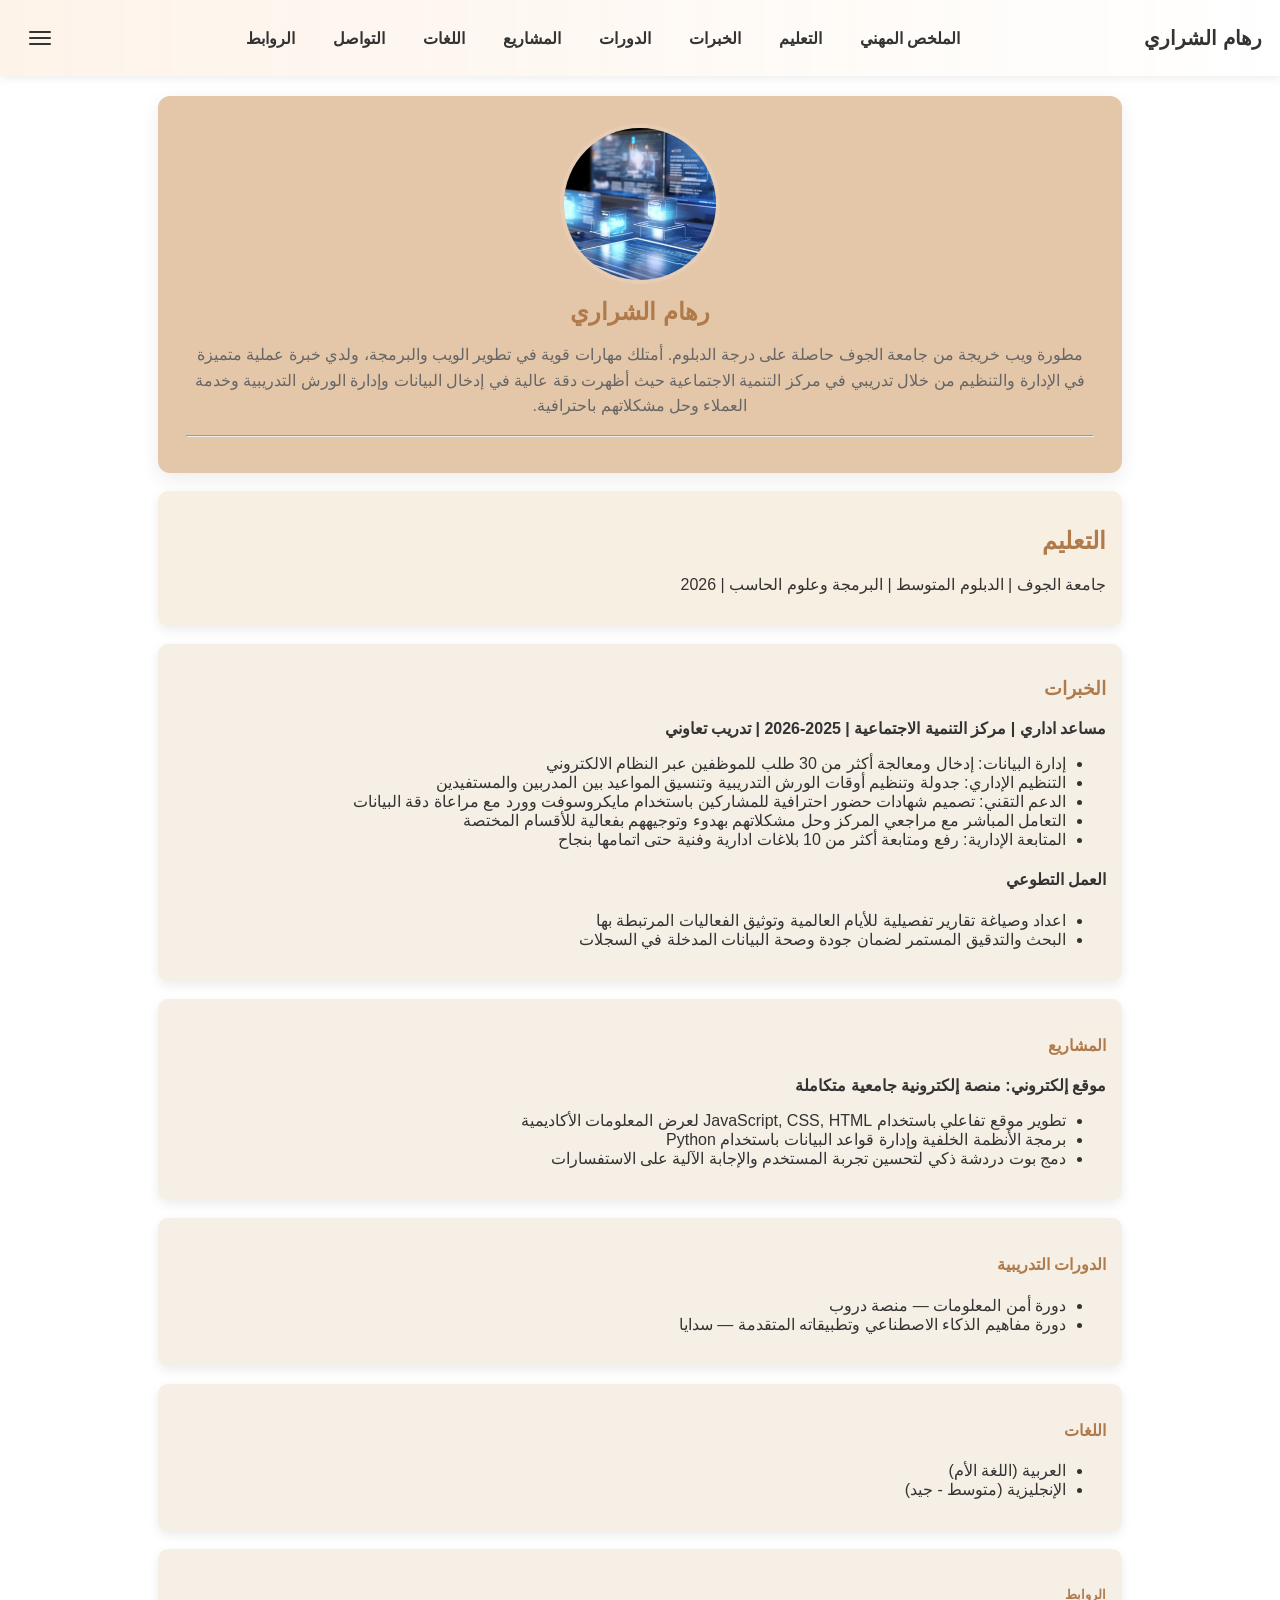
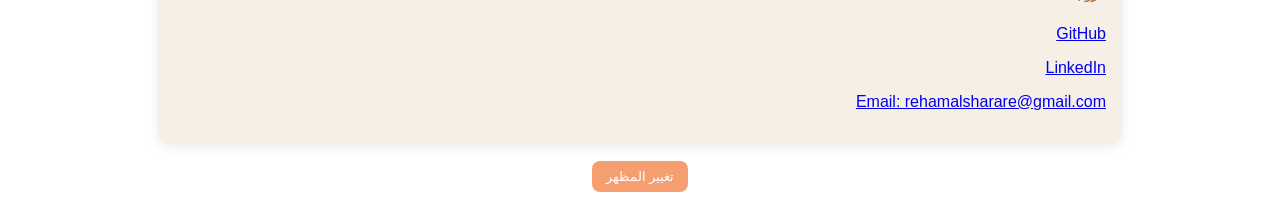
==== index.html @ e6e42908 "Rename main.html to index.html" ====
<!DOCTYPE html>
<html lang="ar" dir="rtl">
 
<head>
<meta charset="UTF-8">
    <meta name="viewport" content="width=device-width, initial-scale=1">
    <title> cv reham alsharare / web devloper </title>
<link rel="stylesheet" href="style.css">
      
</head>
  <body>
  <div class="box title">
    <div class="site-title">رهام الشراري</div>
    <nav id="navMenu" class="nav-menu">
      <ul>
        <li><a href="#summary">الملخص المهني</a></li>
        <li><a href="#education">التعليم</a></li>
        <li><a href="#experience">الخبرات</a></li>
        <li><a href="#courses">الدورات</a></li>
        <li><a href="#project">المشاريع</a></li>
        <li><a href="#language">اللغات</a></li>
        <li><a href="#contact">التواصل</a></li>
        <li><a href="#links">الروابط</a></li>
      </ul>
    </nav>
    <button id="menuToggle" class="menu-toggle" aria-controls="navMenu" aria-expanded="false">
      <span></span>
      <span></span>
      <span></span>
    </button>
  </div>



  <main class="container">
    <section class="box-profile" id="summary">
      <img class="profile-img" src="photo.png" alt="صورة رهام">
      <h1>رهام الشراري</h1>
      <p>مطورة ويب خريجة من جامعة الجوف حاصلة على درجة الدبلوم. أمتلك مهارات قوية في تطوير الويب والبرمجة، ولدي خبرة عملية متميزة في الإدارة والتنظيم من خلال تدريبي في مركز التنمية الاجتماعية حيث أظهرت دقة عالية في إدخال البيانات وإدارة الورش التدريبية وخدمة العملاء وحل مشكلاتهم باحترافية.</p>
      <hr>
    </section>

    <section class="education" id="education">
      <h2>التعليم</h2>
      <p>جامعة الجوف | الدبلوم المتوسط | البرمجة وعلوم الحاسب | 2026</p>
    </section>

    <section class="experience" id="experience">
      <h3>الخبرات</h3>
      <strong>مساعد اداري | مركز التنمية الاجتماعية | 2025-2026 | تدريب تعاوني</strong>
      <ul>
        <li>إدارة البيانات: إدخال ومعالجة أكثر من 30 طلب للموظفين عبر النظام الالكتروني</li>
        <li>التنظيم الإداري: جدولة وتنظيم أوقات الورش التدريبية وتنسيق المواعيد بين المدربين والمستفيدين</li>
        <li>الدعم التقني: تصميم شهادات حضور احترافية للمشاركين باستخدام مايكروسوفت وورد مع مراعاة دقة البيانات</li>
        <li>التعامل المباشر مع مراجعي المركز وحل مشكلاتهم بهدوء وتوجيههم بفعالية للأقسام المختصة</li>
        <li>المتابعة الإدارية: رفع ومتابعة أكثر من 10 بلاغات ادارية وفنية حتى اتمامها بنجاح</li>
      </ul>
      <h4>العمل التطوعي</h4>
      <ul>
        <li>اعداد وصياغة تقارير تفصيلية للأيام العالمية وتوثيق الفعاليات المرتبطة بها</li>
        <li>البحث والتدقيق المستمر لضمان جودة وصحة البيانات المدخلة في السجلات</li>
      </ul>
    </section>

    <section class="project" id="project">
      <h4>المشاريع</h4>
      <strong>موقع إلكتروني: منصة إلكترونية جامعية متكاملة</strong>
      <ul>
        <li>تطوير موقع تفاعلي باستخدام JavaScript, CSS, HTML لعرض المعلومات الأكاديمية</li>
        <li>برمجة الأنظمة الخلفية وإدارة قواعد البيانات باستخدام Python</li>
        <li>دمج بوت دردشة ذكي لتحسين تجربة المستخدم والإجابة الآلية على الاستفسارات</li>
      </ul>
    </section>

    <section class="courses" id="courses">
      <h4>الدورات التدريبية</h4>
      <ul>
        <li>دورة أمن المعلومات — منصة دروب</li>
        <li>دورة مفاهيم الذكاء الاصطناعي وتطبيقاته المتقدمة — سدايا</li>
      </ul>
    </section>

    <section class="languages" id="language">
      <h4>اللغات</h4>
      <ul>
        <li>العربية (اللغة الأم)</li>
        <li>الإنجليزية (متوسط - جيد)</li>
      </ul>
    </section>

    <section class="links" id="links">
      <h5>الروابط</h5>
      <p><a href="https://github.com/rehamealsharare-ship-it" target="_blank" rel="noopener">GitHub</a></p>
      <p><a href="https://www.linkedin.com/in/reham-alsharare-a39b273a8" target="_blank" rel="noopener">LinkedIn</a></p>
      <p><a href="mailto:rehamalsharare@gmail.com">Email: rehamalsharare@gmail.com</a></p>
    </section>

    <div class="button">
      <button id="themeToggle" class="themeToggle-btn" aria-pressed="false"><span id="theme-icon">تغيير المظهر</span></button>
    </div>
  </main>

  <script src="index.js"></script>
</body>
</html>
---- style.css ----
/* Base variables (light/dark handled via :root and body.dark-mode) */
:root{
    --bg-color: #ffffff;
    --text-color: #333333;
    --muted-color: #666666;
    --accent: #f59e6f;
    --card-bg: #f5efe6; /* beige boxes */
    --profile-bg: #e4c6a9; /* light brown for Reham box */
    --heading-color: #b07a4a; /* light brown for headings */
    --education-bg: #f8efe3; /* light beige for education box */
    --shadow: rgba(0,0,0,0.08);
}

body.dark-mode{
    --bg-color: #0f1113;
    --text-color: #e6e6e6;
    --muted-color: #bdbdbd;
    --accent: #ffb07a;
    --card-bg: #161719;
    --shadow: rgba(0,0,0,0.6);
}

/* Page basics */
*{box-sizing: border-box}
body{
    margin: 0;
    font-family: 'Segoe UI', Tahoma, Geneva, Verdana, sans-serif;
    background-color: var(--bg-color);
    color: var(--text-color);
    transition: background-color .25s ease, color .25s ease;
    -webkit-font-smoothing:antialiased;
    -moz-osx-font-smoothing:grayscale;
    padding-top: 76px; /* space for fixed header */
}

.container{max-width: 1000px;margin: 20px auto;padding: 0 18px}

/* Header / top bar */
.box.title{
    position: fixed;
    top: 0; left: 0; right: 0;
    height: 76px;
    display: flex;
    align-items: center;
    justify-content: space-between;
    gap: 12px;
    padding: 0 18px;
    background: linear-gradient(90deg, rgba(245,158,78,0.12), rgba(255,255,255,0.02));
    backdrop-filter: blur(6px);
    z-index: 1000;
    box-shadow: 0 2px 10px var(--shadow);
}

.site-title{font-size: 20px; font-weight:700; color:var(--text-color)}

.menu-toggle{display: inline-flex; flex-direction: column; gap:4px; width:44px; height:36px; align-items:center; justify-content:center; background:transparent; border:0; cursor:pointer}
.menu-toggle span{display:block; width:22px; height:2px; background:var(--text-color); border-radius:2px}

/* Navigation */
.nav-menu{display:flex; align-items:center}
.nav-menu ul{list-style:none;margin:0;padding:0;display:flex;gap:14px}
.nav-menu a{color:var(--text-color); text-decoration:none; padding:8px 12px; border-radius:8px; background: transparent; font-weight:600}
.nav-menu a:hover{background:var(--card-bg)}

/* Mobile: hide nav by default, show when open */
@media (max-width:800px){
    .nav-menu{position:fixed; top:76px; left:0; right:0; background:var(--bg-color); flex-direction:column; padding:16px; display:none}
    .nav-menu.open{display:flex}
    .nav-menu ul{flex-direction:column; gap:8px}
}

/* Profile box */
.box-profile{background:var(--profile-bg); padding:28px; border-radius:12px; box-shadow:0 6px 20px var(--shadow); text-align:center}
.profile-img{width:160px; height:160px; object-fit:cover; border-radius:50%; border:4px solid rgba(255,255,255,0.12); display:block; margin:0 auto 14px}
.box-profile h1{margin:0 0 8px; color:#000}
.box-profile p{line-height:1.6;color:var(--muted-color)}

/* Projects, links etc */
.project, .links, .languages, .courses, .experience{background:var(--card-bg); padding:16px; border-radius:10px; box-shadow:0 4px 12px var(--shadow); margin-top:18px}

.education{background:var(--education-bg); padding:16px; border-radius:10px; box-shadow:0 4px 12px var(--shadow); margin-top:18px}

/* Headings inside boxes use the light-brown heading color */
.project h4,
.links h5,
.languages h4,
.courses h4,
.experience h3,
.education h2,
.box-profile h1{
    color: var(--heading-color);
}

/* In dark mode adjust profile box color */
body.dark-mode{
    --profile-bg: #3a2b20;
    --education-bg: #1f3a5f;
    --heading-color: #e0b58a;
}

.themeToggle-btn{background:var(--accent); color:#fff; border:0; padding:8px 14px; border-radius:8px; cursor:pointer}
.themeToggle-btn[aria-pressed="true"]{opacity:0.95}

/* Utility */
.button{display:flex; justify-content:center; margin:18px 0}
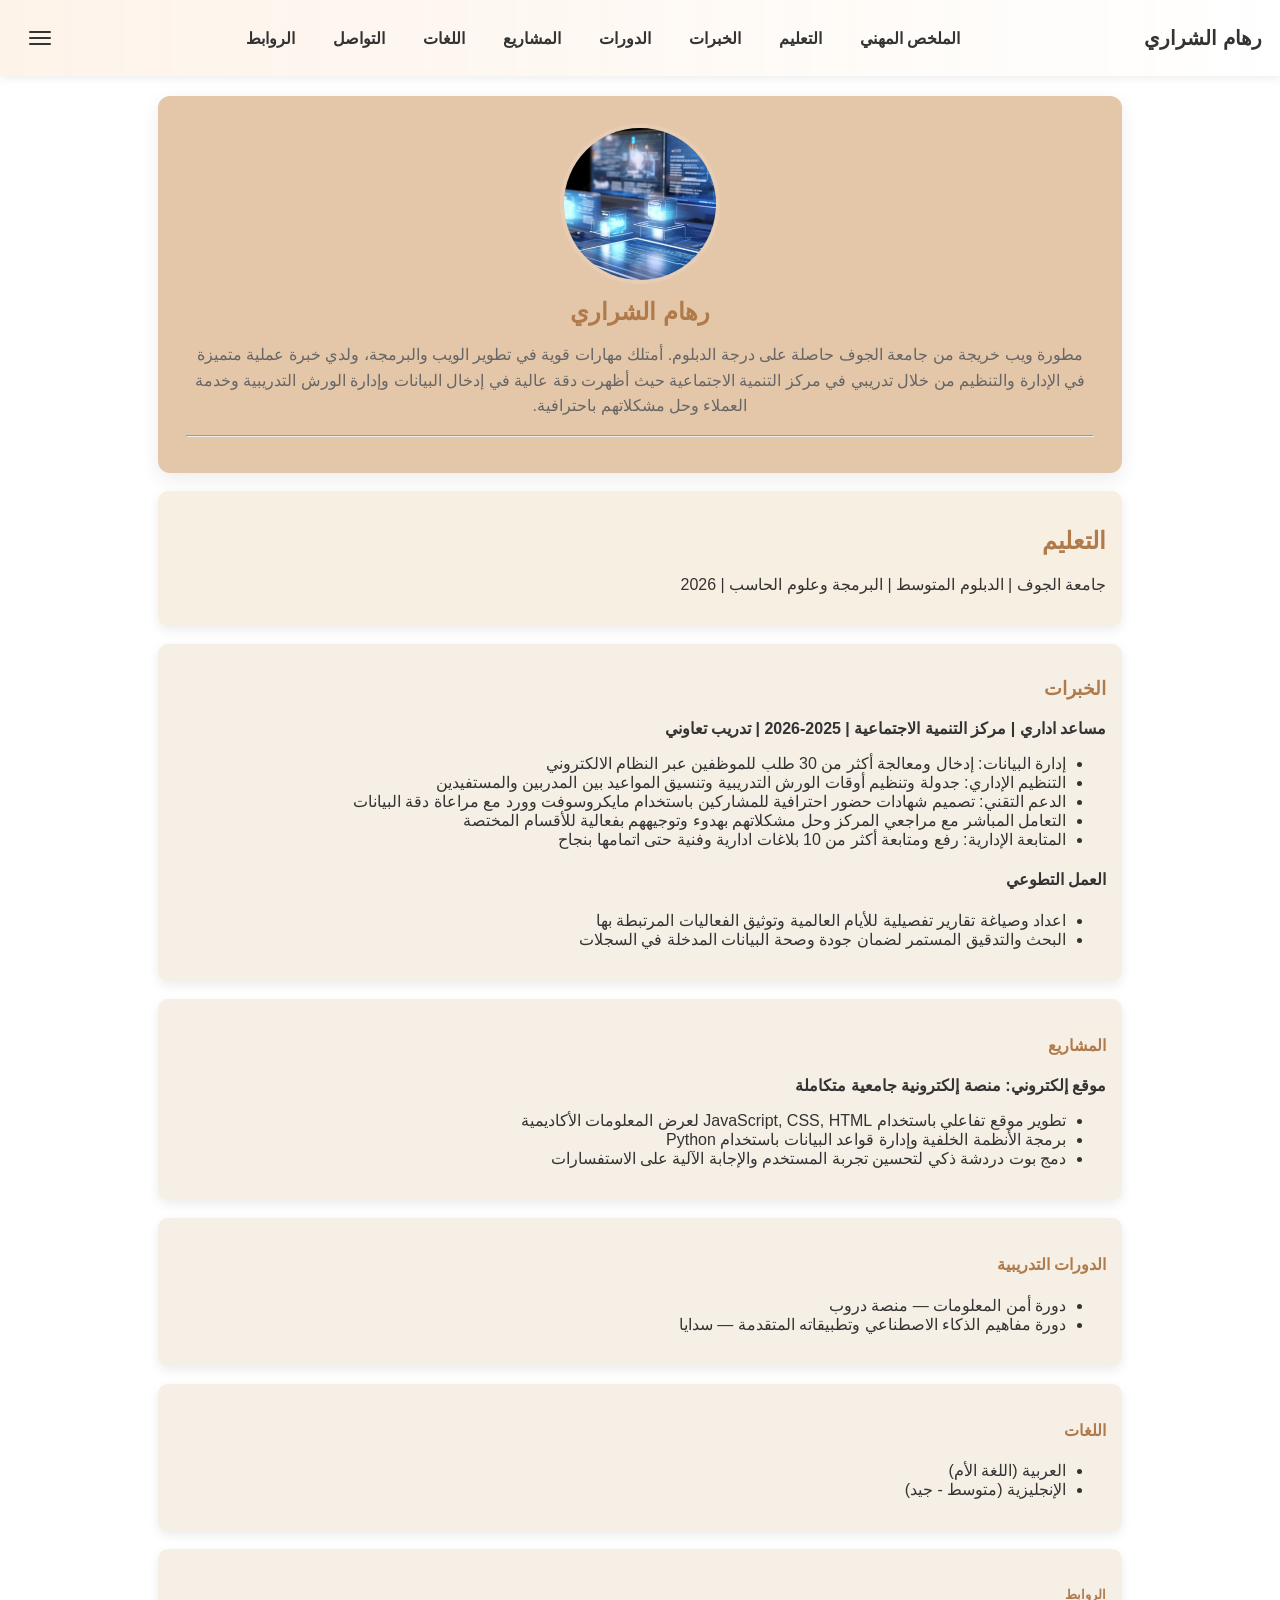
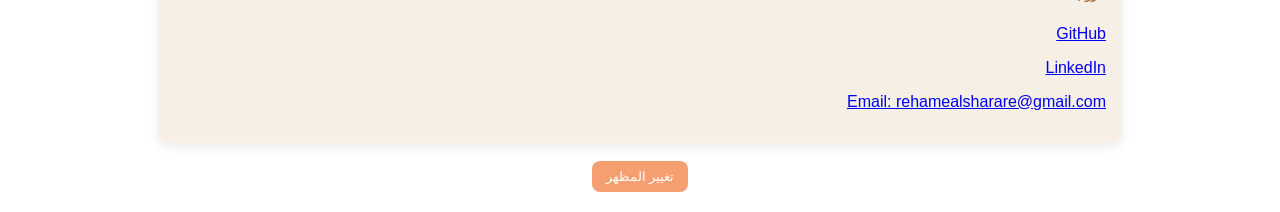
==== commit 586b15f7: "Rename main.html to index.html" ====
--- a/index.html
+++ b/index.html
@@ -92,7 +92,7 @@
       <h5>الروابط</h5>
       <p><a href="https://github.com/rehamealsharare-ship-it" target="_blank" rel="noopener">GitHub</a></p>
       <p><a href="https://www.linkedin.com/in/reham-alsharare-a39b273a8" target="_blank" rel="noopener">LinkedIn</a></p>
-      <p><a href="mailto:rehamalsharare@gmail.com">Email: rehamalsharare@gmail.com</a></p>
+      <p><a href="mailto:rehamealsharare@gmail.com">Email: rehamealsharare@gmail.com</a></p>
     </section>
 
     <div class="button">
